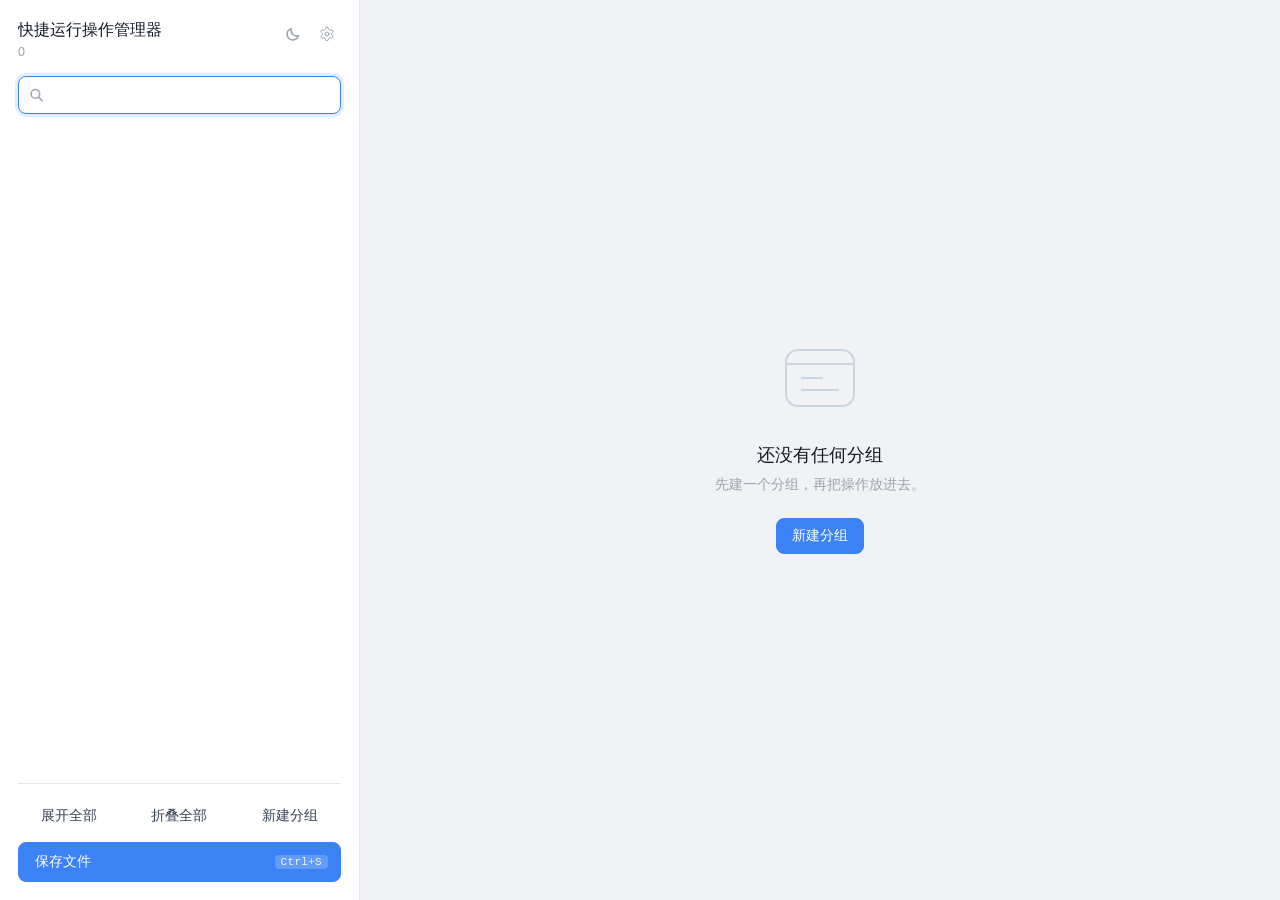
==== app/manager/web/index.html @ 32ee5b30 "启动延迟修了" ====
<!DOCTYPE html>
<html lang="zh-CN">
<head>
<meta charset="utf-8">
<meta name="viewport" content="width=device-width, initial-scale=1">
<title>快捷运行操作管理器</title>
<script>
  // 首帧之前先把外观定下来，避免深色模式闪一下白。
  // 优先用上次记住的值，其次跟随系统；随后 get_state 会再校正一次。
  (function () {
    var saved = null;
    try {
      saved = localStorage.getItem('quickrun.theme');
    } catch (error) {
      saved = null;
    }
    if (saved !== 'dark' && saved !== 'light') {
      saved = window.matchMedia('(prefers-color-scheme: dark)').matches ? 'dark' : 'light';
    }
    document.documentElement.dataset.theme = saved;
  })();
</script>
<link rel="stylesheet" href="styles.css">
</head>
<body>
<div class="app" id="app">
  <aside class="sidebar">
    <header class="sidebar-head">
      <div class="titles">
        <h1 data-i18n="manager.title">快捷运行操作管理器</h1>
        <p id="count-label">0</p>
      </div>
      <div class="head-actions">
        <span id="dirty-badge" class="dirty hidden" data-i18n="manager.unsaved_badge">未保存</span>
        <button type="button" id="btn-theme" class="icon-btn" data-i18n-title="manager.theme" data-i18n-aria="manager.theme">
          <svg class="icon-moon" viewBox="0 0 16 16" aria-hidden="true">
            <path d="M13.4 9.8A5.8 5.8 0 0 1 6.2 2.6a5.8 5.8 0 1 0 7.2 7.2z"></path>
          </svg>
          <svg class="icon-sun" viewBox="0 0 16 16" aria-hidden="true">
            <circle cx="8" cy="8" r="3.1"></circle>
            <path d="M8 1.4v1.5M8 13.1v1.5M1.4 8h1.5M13.1 8h1.5M3.3 3.3l1.1 1.1M11.6 11.6l1.1 1.1M12.7 3.3l-1.1 1.1M4.4 11.6l-1.1 1.1"></path>
          </svg>
        </button>
        <button type="button" id="btn-settings" class="icon-btn" data-i18n-title="manager.settings" data-i18n-aria="manager.settings">
          <svg viewBox="0 0 24 24" aria-hidden="true">
            <path d="M12.22 2h-.44a2 2 0 0 0-2 2v.18a2 2 0 0 1-1 1.73l-.43.25a2 2 0 0 1-2 0l-.15-.08a2 2 0 0 0-2.73.73l-.22.38a2 2 0 0 0 .73 2.73l.15.1a2 2 0 0 1 1 1.72v.51a2 2 0 0 1-1 1.74l-.15.09a2 2 0 0 0-.73 2.73l.22.38a2 2 0 0 0 2.73.73l.15-.08a2 2 0 0 1 2 0l.43.25a2 2 0 0 1 1 1.73V20a2 2 0 0 0 2 2h.44a2 2 0 0 0 2-2v-.18a2 2 0 0 1 1-1.73l.43-.25a2 2 0 0 1 2 0l.15.08a2 2 0 0 0 2.73-.73l.22-.39a2 2 0 0 0-.73-2.73l-.15-.08a2 2 0 0 1-1-1.74v-.5a2 2 0 0 1 1-1.74l.15-.09a2 2 0 0 0 .73-2.73l-.22-.38a2 2 0 0 0-2.73-.73l-.15.08a2 2 0 0 1-2 0l-.43-.25a2 2 0 0 1-1-1.73V4a2 2 0 0 0-2-2z"></path>
            <circle cx="12" cy="12" r="3"></circle>
          </svg>
        </button>
      </div>
    </header>

    <div class="search">
      <svg class="search-icon" viewBox="0 0 16 16" aria-hidden="true">
        <circle cx="6.8" cy="6.8" r="4.6"></circle>
        <path d="M10.4 10.4L14 14"></path>
      </svg>
      <input id="filter" type="text" data-i18n-placeholder="manager.search" data-i18n-aria="manager.search" autocomplete="off" spellcheck="false" autofocus>
      <button type="button" id="filter-clear" class="search-clear hidden" data-i18n-title="manager.search_clear" data-i18n-aria="manager.search_clear">×</button>
    </div>

    <div id="list" class="list" role="tree" aria-label="groups"></div>

    <footer class="sidebar-foot">
      <div class="foot-row">
        <button type="button" id="btn-expand-all" class="btn ghost" data-i18n="manager.expand_all">展开全部</button>
        <button type="button" id="btn-collapse-all" class="btn ghost" data-i18n="manager.collapse_all">折叠全部</button>
        <button type="button" id="btn-add-group" class="btn ghost" data-i18n="manager.new_group">新建分组</button>
      </div>
      <button type="button" id="btn-save" class="btn primary block">
        <span data-i18n="manager.save">保存文件</span><kbd>Ctrl+S</kbd>
      </button>
    </footer>
  </aside>

  <main class="detail">
    <div id="placeholder" class="placeholder">
      <svg class="placeholder-art" viewBox="0 0 96 96" aria-hidden="true">
        <rect x="14" y="20" width="68" height="56" rx="12"></rect>
        <path d="M14 34h68"></path>
        <path d="M30 48h20M30 60h36"></path>
      </svg>
      <h2 data-i18n="manager.empty_title">还没有任何分组</h2>
      <p data-i18n="manager.empty_text">先建一个分组，再把操作放进去。</p>
      <button type="button" class="btn primary" id="btn-add-empty" data-i18n="manager.new_group">新建分组</button>
    </div>

    <section id="group-editor" class="editor hidden">
      <header class="editor-head">
        <div class="editor-title">
          <h2 id="group-title">—</h2>
          <p id="group-sub" class="hint">0</p>
        </div>
        <div class="editor-tools">
          <button type="button" id="btn-group-up" class="btn" data-i18n="manager.move_up">上移</button>
          <button type="button" id="btn-group-down" class="btn" data-i18n="manager.move_down">下移</button>
        </div>
      </header>

      <div class="card">
        <div class="field">
          <label for="f-group-name" data-i18n="manager.group_name">分组名称</label>
          <input id="f-group-name" type="text" data-i18n-placeholder="manager.group_name_placeholder">
        </div>

        <label class="switch">
          <input id="f-group-enabled" type="checkbox">
          <span class="switch-track"></span>
          <span class="switch-label" data-i18n="manager.group_enabled">启用该分组</span>
        </label>
        <p class="hint" data-i18n="manager.group_enabled_hint"></p>
      </div>

      <div class="group-actions">
        <button type="button" id="btn-group-delete" class="btn danger-ghost" data-i18n="manager.delete_group">删除该分组</button>
        <button type="button" id="btn-group-add-op" class="btn soft" data-i18n="manager.add_op_in_group">在该组添加操作</button>
      </div>
    </section>

    <section id="editor" class="editor hidden">
      <header class="editor-head">
        <div class="editor-title">
          <h2 id="editor-name">—</h2>
          <div class="meta">
            <span id="editor-type" class="chip">—</span>
            <span id="editor-keywords" class="meta-text">—</span>
          </div>
        </div>
        <div class="editor-tools">
          <button type="button" id="btn-up" class="btn" data-i18n="manager.move_up">上移</button>
          <button type="button" id="btn-down" class="btn" data-i18n="manager.move_down">下移</button>
        </div>
      </header>

      <div class="card">
        <div class="grid">
          <div class="field span-2">
            <label for="f-display" data-i18n="manager.display">显示名称</label>
            <input id="f-display" type="text" data-i18n-placeholder="manager.display_placeholder" autocomplete="off">
          </div>

          <div class="field span-2">
            <label data-i18n="manager.type">运行方式</label>
            <div id="type-pills" class="pills"></div>
          </div>

          <div class="field span-2">
            <label for="f-keywords" data-i18n="manager.keywords">匹配字串</label>
            <input id="f-keywords" type="text" placeholder="powerpoint|ppt" autocomplete="off" spellcheck="false">
            <p class="hint" data-i18n="manager.keywords_hint"></p>
          </div>
        </div>

        <div class="divider"></div>

        <div class="arg-panel" data-type="file">
          <div class="field">
            <label for="f-path" data-i18n="manager.path">文件路径</label>
            <div class="inline">
              <input id="f-path" data-arg="path" type="text" placeholder="C:\Program Files\App\app.exe" spellcheck="false">
              <button type="button" class="btn" data-browse="file" data-i18n="manager.browse">浏览</button>
            </div>
          </div>
          <label class="switch">
            <input id="f-no-window" data-arg="no_window" type="checkbox">
            <span class="switch-track"></span>
            <span class="switch-label" data-i18n="manager.no_window">无窗口运行</span>
          </label>
          <p class="hint" data-i18n="manager.no_window_hint"></p>
        </div>

        <div class="arg-panel" data-type="dir">
          <div class="field">
            <label for="f-dir" data-i18n="manager.dir">文件夹路径</label>
            <div class="inline">
              <input id="f-dir" data-arg="dir" type="text" placeholder="E:\Play" spellcheck="false">
              <button type="button" class="btn" data-browse="dir" data-i18n="manager.browse">浏览</button>
            </div>
          </div>
          <label class="switch">
            <input id="f-allow-explore" data-arg="allow_explore" type="checkbox">
            <span class="switch-track"></span>
            <span class="switch-label" data-i18n="manager.allow_explore">允许浏览子文件夹</span>
          </label>
          <div class="field" id="row-depth">
            <label for="f-depth" data-i18n="manager.depth">探索深度</label>
            <input id="f-depth" data-arg="explore_depth" type="text" inputmode="numeric" placeholder="0">
            <p class="hint" id="depth-hint"></p>
          </div>
        </div>

        <div class="arg-panel" data-type="url">
          <div class="field">
            <label for="f-url" data-i18n="manager.url">网页地址</label>
            <input id="f-url" data-arg="url" type="text" placeholder="https://example.com" spellcheck="false">
          </div>
        </div>

        <div class="arg-panel" data-type="cmd">
          <div class="field">
            <label for="f-command" data-i18n="manager.command">执行命令</label>
            <input id="f-command" data-arg="command" type="text" placeholder="shutdown \a" spellcheck="false">
            <p class="hint" data-i18n="manager.command_hint"></p>
          </div>
        </div>

        <div class="arg-panel" data-type="debug">
          <div class="field">
            <label data-i18n="manager.debug_function">调试功能</label>
            <div id="f-function" class="select" data-value="restart" tabindex="0" role="combobox" aria-expanded="false" aria-haspopup="listbox">
              <span class="select-value">—</span>
              <svg class="select-arrow" viewBox="0 0 12 12" aria-hidden="true">
                <path d="M2.5 4.5L6 8l3.5-3.5"></path>
              </svg>
              <div class="select-menu" role="listbox"></div>
            </div>
          </div>
        </div>
      </div>

      <div class="group-actions">
        <button type="button" id="btn-delete-op" class="btn danger-ghost" data-i18n="manager.delete_op">删除该操作</button>
        <button type="button" id="btn-move-group" class="btn soft" data-i18n="manager.move_group">切换到组</button>
      </div>
    </section>
  </main>
</div>

<div id="modal-confirm" class="modal hidden" role="dialog" aria-modal="true" aria-labelledby="confirm-title">
  <div class="modal-card narrow" tabindex="-1">
    <header class="modal-head">
      <h2 id="confirm-title">—</h2>
    </header>
    <p id="confirm-text" class="modal-text"></p>
    <div class="modal-actions">
      <button type="button" class="btn ghost" id="btn-confirm-cancel" data-i18n="manager.cancel">取消</button>
      <button type="button" class="btn danger" id="btn-confirm-ok" data-i18n="manager.delete">删除</button>
    </div>
  </div>
</div>

<div id="modal-group" class="modal hidden" role="dialog" aria-modal="true" aria-labelledby="picker-title">
  <div class="modal-card narrow" tabindex="-1">
    <header class="modal-head">
      <h2 id="picker-title" data-i18n="manager.picker_title">切换到分组</h2>
      <button type="button" class="icon-btn" data-close="modal-group" data-i18n-title="manager.cancel">×</button>
    </header>
    <div id="group-picker" class="picker"></div>
  </div>
</div>

<div id="modal-unsaved" class="modal hidden" role="dialog" aria-modal="true" aria-labelledby="unsaved-title">
  <div class="modal-card narrow" tabindex="-1">
    <header class="modal-head">
      <h2 id="unsaved-title" data-i18n="manager.unsaved_title">有未保存的更改</h2>
      <button type="button" class="icon-btn" data-close="modal-unsaved" data-i18n-title="manager.cancel">×</button>
    </header>
    <p class="modal-text" data-i18n="manager.unsaved_text"></p>
    <div class="modal-actions">
      <button type="button" class="btn ghost" id="btn-unsaved-cancel" data-i18n="manager.cancel">取消</button>
      <button type="button" class="btn danger-ghost" id="btn-unsaved-discard" data-i18n="manager.discard">不保存</button>
      <button type="button" class="btn primary" id="btn-unsaved-save" data-i18n="manager.save_and_close">保存并关闭</button>
    </div>
  </div>
</div>

<div id="modal-settings" class="modal hidden" role="dialog" aria-modal="true" aria-labelledby="settings-title">
  <div class="modal-card narrow" tabindex="-1">
    <header class="modal-head">
      <h2 id="settings-title" data-i18n="settings.title">设置</h2>
      <button type="button" class="icon-btn" data-close="modal-settings" data-i18n-title="settings.done">×</button>
    </header>

    <div class="settings">
      <section class="settings-section">
        <h3 data-i18n="settings.language">语言</h3>
        <div id="set-language" class="seg"></div>
      </section>

      <section class="settings-section">
        <h3 data-i18n="settings.navigation">文件夹浏览</h3>
        <div class="field">
          <label for="set-depth" data-i18n="settings.max_depth">最大扫描深度</label>
          <input id="set-depth" type="text" inputmode="numeric">
          <p class="hint" id="depth-limit-hint"></p>
        </div>
        <div class="field">
          <label for="set-entries" data-i18n="settings.max_entries">单目录条目上限</label>
          <input id="set-entries" type="text" inputmode="numeric">
          <p class="hint" data-i18n="settings.max_entries_hint"></p>
        </div>
      </section>

      <section class="settings-section">
        <h3 data-i18n="settings.services">外部服务</h3>
        <div class="field">
          <label for="set-appid" data-i18n="settings.translate_appid">百度翻译 APP ID</label>
          <input id="set-appid" type="text" autocomplete="off" spellcheck="false">
        </div>
        <div class="field">
          <label for="set-secret" data-i18n="settings.translate_key">百度翻译密钥</label>
          <div class="secret" id="wrap-secret">
            <input id="set-secret" type="password" autocomplete="off" spellcheck="false">
            <button type="button" class="secret-toggle" data-target="set-secret" data-i18n-title="settings.show_secret" data-i18n-aria="settings.show_secret">
              <svg class="icon-eye" viewBox="0 0 16 16" aria-hidden="true">
                <path d="M1.5 8S3.9 3.8 8 3.8 14.5 8 14.5 8 12.1 12.2 8 12.2 1.5 8 1.5 8z"></path>
                <circle cx="8" cy="8" r="1.9"></circle>
              </svg>
              <svg class="icon-eye-off" viewBox="0 0 16 16" aria-hidden="true">
                <path d="M6.3 3.9A6.6 6.6 0 0 1 8 3.8c4.1 0 6.5 4.2 6.5 4.2a11 11 0 0 1-2.2 2.7"></path>
                <path d="M4.2 4.7A10.8 10.8 0 0 0 1.5 8S3.9 12.2 8 12.2c1 0 1.9-.2 2.7-.6"></path>
                <path d="M2.5 2.5l11 11"></path>
              </svg>
            </button>
          </div>
        </div>
        <div class="field">
          <label for="set-ai" data-i18n="settings.ai_key">AI 查词 API Key</label>
          <div class="secret" id="wrap-ai">
            <input id="set-ai" type="password" autocomplete="off" spellcheck="false">
            <button type="button" class="secret-toggle" data-target="set-ai" data-i18n-title="settings.show_secret" data-i18n-aria="settings.show_secret">
              <svg class="icon-eye" viewBox="0 0 16 16" aria-hidden="true">
                <path d="M1.5 8S3.9 3.8 8 3.8 14.5 8 14.5 8 12.1 12.2 8 12.2 1.5 8 1.5 8z"></path>
                <circle cx="8" cy="8" r="1.9"></circle>
              </svg>
              <svg class="icon-eye-off" viewBox="0 0 16 16" aria-hidden="true">
                <path d="M6.3 3.9A6.6 6.6 0 0 1 8 3.8c4.1 0 6.5 4.2 6.5 4.2a11 11 0 0 1-2.2 2.7"></path>
                <path d="M4.2 4.7A10.8 10.8 0 0 0 1.5 8S3.9 12.2 8 12.2c1 0 1.9-.2 2.7-.6"></path>
                <path d="M2.5 2.5l11 11"></path>
              </svg>
            </button>
          </div>
        </div>
        <p class="hint" data-i18n="settings.services_hint"></p>
      </section>
    </div>

    <div class="modal-actions">
      <button type="button" class="btn primary" id="btn-settings-done" data-i18n="settings.done">完成</button>
    </div>
  </div>
</div>

<div id="toast" class="toast hidden"></div>

<script src="app.js"></script>
</body>
</html>
---- app/manager/web/styles.css ----
:root {
  color-scheme: light;

  --bg: #f0f2f5;
  --panel: #ffffff;
  --border: #e5e7eb;
  --border-strong: #d1d5db;
  --border-soft: #edf1f6;

  --text: #374151;
  --text-strong: #111827;
  --text-soft: #6b7280;
  --muted: #9ca3af;
  --placeholder: #c3c9d4;

  --surface-sunken: #f9fafb;
  --surface-hover: #f8fafc;
  --surface-active: #f1f5f9;
  --surface-muted: #f3f4f6;

  --blue: #3b82f6;
  --blue-dark: #2563eb;
  --blue-text: #2563eb;
  --blue-soft: #eff6ff;
  --blue-border: #bfdbfe;

  --red: #ef4444;
  --red-dark: #dc2626;
  --danger-text: #dc2626;
  --danger-soft: #fef2f2;
  --red-soft: #fee2e2;
  --red-text: #991b1b;

  --amber: #f59e0b;
  --amber-soft: #fef3c7;
  --amber-text: #92400e;

  --green: #10b981;
  --green-soft: #d1fae5;
  --green-text: #065f46;

  --violet: #8b5cf6;
  --violet-soft: #ede9fe;
  --violet-text: #5b21b6;

  --knob: #ffffff;
  --switch-track: #d1d5db;
  --flash: #dbeafe;
  --drop-bg: #f5f9ff;

  --shadow: rgba(15, 23, 42, 0.12);
  --shadow-strong: rgba(15, 23, 42, 0.18);
  --backdrop: rgba(15, 23, 42, 0.32);
  --focus-ring: rgba(59, 130, 246, 0.14);
  --focus-ring-strong: rgba(59, 130, 246, 0.2);
  --invalid-ring: rgba(239, 68, 68, 0.14);

  --toast-bg: #111827;
  --toast-error: #b91c1c;
  --scrollbar: #d3d8e0;
  --scrollbar-hover: #b8bfca;
  --art-stroke: #cbd5e1;

  --radius: 8px;
  --radius-lg: 12px;
  --ease: cubic-bezier(0.2, 0.7, 0.3, 1);
}

[data-theme="dark"] {
  color-scheme: dark;

  --bg: #14161a;
  --panel: #1c1f24;
  --border: #2a2e35;
  --border-strong: #3a3f47;
  --border-soft: #24282e;

  --text: #d7dbe2;
  --text-strong: #f0f2f5;
  --text-soft: #9aa1ac;
  --muted: #6f7681;
  --placeholder: #5b626d;

  --surface-sunken: #191c21;
  --surface-hover: #24282f;
  --surface-active: #2b3038;
  --surface-muted: #21252b;

  --blue: #4c8df6;
  --blue-dark: #6aa2f9;
  --blue-text: #8ab4f8;
  --blue-soft: #1b2a44;
  --blue-border: #2f4a74;

  --red: #e5484d;
  --red-dark: #f2555a;
  --danger-text: #fca5a5;
  --danger-soft: #3a1d1f;
  --red-soft: #3a1d1f;
  --red-text: #fca5a5;

  --amber: #f5a524;
  --amber-soft: #3a2e12;
  --amber-text: #fcd34d;

  --green: #2fbf8f;
  --green-soft: #12352b;
  --green-text: #6ee7b7;

  --violet: #a78bfa;
  --violet-soft: #2a2140;
  --violet-text: #c4b5fd;

  --knob: #e9edf3;
  --switch-track: #3a3f47;
  --flash: #1e3557;
  --drop-bg: #1a2434;

  --shadow: rgba(0, 0, 0, 0.45);
  --shadow-strong: rgba(0, 0, 0, 0.6);
  --backdrop: rgba(0, 0, 0, 0.55);
  --focus-ring: rgba(76, 141, 246, 0.25);
  --focus-ring-strong: rgba(76, 141, 246, 0.35);
  --invalid-ring: rgba(229, 72, 77, 0.28);

  --toast-bg: #33383f;
  --toast-error: #b91c1c;
  --scrollbar: #3a4048;
  --scrollbar-hover: #4b525c;
  --art-stroke: #3a4048;
}

* {
  box-sizing: border-box;
}

html,
body {
  height: 100%;
  margin: 0;
}

body {
  background: var(--bg);
  color: var(--text);
  font-family: "Microsoft YaHei", "Segoe UI", "Helvetica Neue", sans-serif;
  font-size: 15px;
  line-height: 1.55;
  overflow: hidden;
  -webkit-font-smoothing: antialiased;
}

.hidden {
  display: none !important;
}

.app {
  display: grid;
  grid-template-columns: 360px minmax(0, 1fr);
  height: 100vh;
}

/* ---------- 侧栏 ---------- */
.sidebar {
  display: grid;
  grid-template-rows: auto auto minmax(0, 1fr) auto;
  gap: 14px;
  min-height: 0;
  padding: 20px 18px 18px;
  background: var(--panel);
  border-right: 1px solid var(--border);
}

.sidebar-head {
  display: flex;
  align-items: flex-start;
  justify-content: space-between;
  gap: 10px;
}

.titles {
  min-width: 0;
}

.titles h1 {
  margin: 0;
  font-size: 15.5px;
  font-weight: 500;
  color: var(--text-strong);
  line-height: 1.35;
  white-space: nowrap;
  overflow: hidden;
  text-overflow: ellipsis;
}

.titles p {
  margin: 2px 0 0;
  font-size: 12.5px;
  color: var(--muted);
}

.dirty {
  flex: none;
  margin-top: 3px;
  padding: 2px 9px;
  border-radius: 999px;
  background: var(--amber-soft);
  color: var(--amber-text);
  font-size: 11.5px;
  line-height: 1.7;
  animation: pop-in 0.18s var(--ease);
}

@keyframes pop-in {
  from {
    opacity: 0;
    transform: scale(0.9);
  }
  to {
    opacity: 1;
    transform: none;
  }
}

/* 主题切换 */
.head-actions {
  display: flex;
  align-items: center;
  gap: 6px;
  flex: none;
}

#btn-theme svg,
#btn-settings svg {
  display: block;
  width: 16px;
  height: 16px;
  fill: none;
  stroke: currentColor;
  stroke-width: 1.5;
  stroke-linecap: round;
  stroke-linejoin: round;
}

#btn-theme .icon-sun {
  display: none;
}

[data-theme="dark"] #btn-theme .icon-sun {
  display: block;
}

[data-theme="dark"] #btn-theme .icon-moon {
  display: none;
}

/* 搜索 */
.search {
  position: relative;
  display: flex;
  align-items: center;
}

.search-icon {
  position: absolute;
  left: 11px;
  top: 50%;
  transform: translateY(-50%);
  width: 15px;
  height: 15px;
  fill: none;
  stroke: var(--muted);
  stroke-width: 1.6;
  stroke-linecap: round;
  pointer-events: none;
}

/* 搜索框的内边距要给图标留位置，所以只限定在 .search 里；
   密码框有自己的一套样式，不能继承这里的 34px 左内边距。 */
.search input[type="text"],
.search input[type="password"] {
  width: 100%;
  height: 38px;
  padding: 0 32px 0 34px;
  border: 1px solid var(--border);
  border-radius: var(--radius);
  background: var(--surface-sunken);
  color: var(--text);
  font-family: inherit;
  font-size: 13.5px;
}

.search input::placeholder {
  color: var(--muted);
}

.search input:focus {
  outline: none;
  background: var(--panel);
  border-color: var(--blue);
  box-shadow: 0 0 0 3px var(--focus-ring);
}

.search-clear {
  position: absolute;
  right: 7px;
  width: 22px;
  height: 22px;
  padding: 0;
  border: none;
  border-radius: 50%;
  background: transparent;
  color: var(--muted);
  font-size: 16px;
  line-height: 1;
  cursor: pointer;
  transition: background 0.14s ease, color 0.14s ease;
}

.search-clear:hover {
  background: var(--surface-active);
  color: var(--text);
}

/* 分组列表 */
.list {
  min-height: 0;
  padding: 0 2px 0 0;
  overflow-y: auto;
}

.group + .group {
  margin-top: 4px;
}

.group-head {
  display: flex;
  align-items: center;
  gap: 8px;
  padding: 7px 8px;
  border-radius: var(--radius);
  color: var(--text-soft);
  font-size: 13px;
  font-weight: 500;
  cursor: pointer;
  user-select: none;
  transition: background 0.14s ease, color 0.14s ease, box-shadow 0.14s ease;
}

.group-head:hover {
  background: var(--surface-hover);
}

.group-head.active {
  background: var(--blue-soft);
  color: var(--blue-text);
}

.group.drop-group {
  background: var(--drop-bg);
  border-radius: 10px;
  box-shadow: inset 0 0 0 1px var(--blue-border);
}

.group-head.drop-before {
  box-shadow: inset 0 2px 0 var(--blue);
}

.group-head.drop-after {
  box-shadow: inset 0 -2px 0 var(--blue);
}

.group.dragging .group-head {
  opacity: 0.45;
}

.group.disabled .group-name {
  opacity: 0.45;
}

.chevron-btn {
  display: inline-flex;
  align-items: center;
  justify-content: center;
  width: 18px;
  height: 18px;
  padding: 0;
  margin-left: -2px;
  border: none;
  border-radius: 4px;
  background: transparent;
  color: inherit;
  cursor: pointer;
  flex: none;
  transition: background 0.14s ease;
}

.chevron-btn:hover {
  background: var(--surface-active);
}

.chevron {
  flex: none;
  width: 14px;
  height: 14px;
  fill: none;
  stroke: currentColor;
  stroke-width: 1.8;
  stroke-linecap: round;
  stroke-linejoin: round;
  transition: transform 0.16s var(--ease);
}

.group.collapsed .chevron {
  transform: rotate(-90deg);
}

.group.collapsed .group-ops {
  display: none;
}

.group-name {
  overflow: hidden;
  white-space: nowrap;
  text-overflow: ellipsis;
}

.group-count {
  margin-left: auto;
  color: var(--muted);
  font-size: 11.5px;
  font-weight: 400;
}

.group-add {
  display: inline-flex;
  align-items: center;
  justify-content: center;
  width: 20px;
  height: 20px;
  padding: 0;
  border: none;
  border-radius: 5px;
  background: transparent;
  color: var(--muted);
  cursor: pointer;
  flex: none;
  opacity: 0.5;
  transition: opacity 0.14s ease, background 0.14s ease, color 0.14s ease;
}

.group-add svg {
  display: block;
  width: 12px;
  height: 12px;
  fill: none;
  stroke: currentColor;
  stroke-width: 1.8;
  stroke-linecap: round;
}

.group-head:hover .group-add,
.group-head.active .group-add,
.group-add:focus-visible {
  opacity: 1;
}

.group-add:hover {
  background: var(--blue-soft);
  color: var(--blue-text);
}

.group-head:focus-visible,
.item:focus-visible {
  outline: 2px solid var(--blue);
  outline-offset: -2px;
}

.group-add:focus-visible {
  outline: 2px solid var(--blue);
  outline-offset: 1px;
}

.group-ops {
  display: flex;
  flex-direction: column;
  gap: 2px;
  margin: 2px 0 4px 12px;
  padding: 2px 0 2px 10px;
  list-style: none;
  border-left: 1px solid var(--border-soft);
}

.item {
  display: flex;
  align-items: center;
  gap: 10px;
  padding: 8px 10px;
  border: 1px solid transparent;
  border-radius: var(--radius);
  cursor: pointer;
  user-select: none;
  transition: background 0.14s ease, border-color 0.14s ease, box-shadow 0.14s ease;
}

.item:hover {
  background: var(--surface-hover);
}

.item.selected {
  background: var(--blue-soft);
  border-color: var(--blue-border);
}

.item.dragging {
  opacity: 0.45;
}

.item.drop-before {
  box-shadow: inset 0 2px 0 var(--blue);
}

.item.drop-after {
  box-shadow: inset 0 -2px 0 var(--blue);
}

.item.flash {
  animation: flash-in 1.1s ease;
}

@keyframes flash-in {
  0% {
    background: var(--flash);
  }
  100% {
    background: transparent;
  }
}

.dot {
  width: 7px;
  height: 7px;
  border-radius: 50%;
  flex: none;
  background: var(--muted);
}

.dot[data-type="file"] { background: var(--blue); }
.dot[data-type="dir"] { background: var(--amber); }
.dot[data-type="url"] { background: var(--green); }
.dot[data-type="cmd"] { background: var(--violet); }
.dot[data-type="debug"] { background: var(--red); }

.item-body {
  min-width: 0;
  flex: 1;
}

.item-title {
  display: block;
  overflow: hidden;
  white-space: nowrap;
  text-overflow: ellipsis;
  color: var(--text);
  font-size: 14px;
}

.item.selected .item-title {
  color: var(--blue-text);
  font-weight: 500;
}

.item-sub {
  display: block;
  overflow: hidden;
  white-space: nowrap;
  text-overflow: ellipsis;
  color: var(--muted);
  font-size: 12px;
}

.list-empty {
  padding: 28px 8px;
  text-align: center;
  color: var(--muted);
  font-size: 13px;
  line-height: 1.9;
}

/* 底部按钮 */
.sidebar-foot {
  display: flex;
  flex-direction: column;
  gap: 8px;
  padding-top: 14px;
  border-top: 1px solid var(--border);
}

.foot-row {
  display: grid;
  grid-template-columns: repeat(3, minmax(0, 1fr));
  gap: 8px;
}

/* ---------- 按钮 ---------- */
.btn {
  display: inline-flex;
  align-items: center;
  justify-content: center;
  gap: 8px;
  height: 36px;
  padding: 0 15px;
  border: 1px solid var(--border-strong);
  border-radius: var(--radius);
  background: var(--panel);
  color: var(--text);
  font-family: inherit;
  font-size: 14px;
  cursor: pointer;
  transition: background 0.14s ease, border-color 0.14s ease, color 0.14s ease,
    transform 0.08s ease;
}

.btn:hover {
  background: var(--surface-sunken);
  border-color: var(--muted);
}

.btn:active {
  background: var(--surface-muted);
  transform: translateY(1px);
}

.btn.primary {
  background: var(--blue);
  border-color: var(--blue);
  color: #fff;
}

.btn.primary:hover {
  background: var(--blue-dark);
  border-color: var(--blue-text);
}

.btn.ghost {
  border-color: transparent;
  background: transparent;
  color: var(--text);
  font-size: 13.5px;
}

.btn.ghost:hover {
  background: var(--surface-active);
  border-color: transparent;
}

.btn.danger {
  background: var(--red);
  border-color: var(--red);
  color: #fff;
}

.btn.danger:hover {
  background: var(--red-dark);
  border-color: var(--danger-text);
}

.btn.soft {
  border-color: transparent;
  background: transparent;
  color: var(--text);
}

.btn.soft:hover {
  background: var(--blue-soft);
  border-color: transparent;
  color: var(--blue-text);
}

.btn.danger-ghost {
  border-color: transparent;
  background: transparent;
  color: var(--danger-text);
}

.btn.danger-ghost:hover {
  background: var(--danger-soft);
  border-color: transparent;
}

.btn.block {
  width: 100%;
  height: 40px;
  justify-content: space-between;
  padding: 0 12px 0 16px;
}

.btn:disabled {
  background: var(--surface-muted);
  border-color: var(--border);
  color: var(--muted);
  cursor: default;
  transform: none;
}

kbd {
  padding: 1px 6px;
  border-radius: 4px;
  background: rgba(255, 255, 255, 0.2);
  color: rgba(255, 255, 255, 0.92);
  font-family: Consolas, "Courier New", monospace;
  font-size: 11px;
  letter-spacing: 0.3px;
}

.icon-btn {
  display: inline-flex;
  align-items: center;
  justify-content: center;
  width: 28px;
  height: 28px;
  padding: 0;
  border: none;
  border-radius: 6px;
  background: transparent;
  color: var(--muted);
  font-size: 18px;
  line-height: 1;
  cursor: pointer;
  transition: background 0.14s ease, color 0.14s ease;
}

.icon-btn:hover {
  background: var(--surface-active);
  color: var(--text);
}

/* 键盘聚焦时的焦点环。用 :focus-visible 而不是 :focus，
   这样鼠标点击和程序设置的焦点都不会留下边框。 */
.btn:focus-visible,
.icon-btn:focus-visible,
.pill:focus-visible,
.search-clear:focus-visible,
.chevron-btn:focus-visible,
.picker-item:focus-visible,
.seg-item:focus-visible,
.secret-toggle:focus-visible,
.select-option:focus-visible {
  outline: 2px solid var(--blue);
  outline-offset: 2px;
}

.modal-card:focus {
  outline: none;
}

/* ---------- 详情区 ---------- */
.detail {
  min-width: 0;
  padding: 28px 32px 44px;
  overflow-y: auto;
}

.placeholder {
  height: 100%;
  display: flex;
  flex-direction: column;
  align-items: center;
  justify-content: center;
  gap: 6px;
  text-align: center;
  animation: panel-in 0.24s var(--ease);
}

.placeholder-art {
  width: 96px;
  height: 96px;
  margin-bottom: 10px;
  fill: none;
  stroke: var(--art-stroke);
  stroke-width: 2;
  stroke-linecap: round;
  stroke-linejoin: round;
}

.placeholder h2 {
  margin: 0;
  font-size: 18px;
  font-weight: 500;
  color: var(--text-strong);
}

.placeholder p {
  margin: 0 0 16px;
  color: var(--muted);
  font-size: 13.5px;
}

.editor {
  max-width: 860px;
  margin: 0 auto;
  animation: panel-in 0.22s var(--ease);
}

@keyframes panel-in {
  from {
    opacity: 0;
    transform: translateY(8px);
  }
  to {
    opacity: 1;
    transform: none;
  }
}

.editor-head {
  display: flex;
  align-items: flex-start;
  justify-content: space-between;
  gap: 16px;
  margin-bottom: 18px;
}

.editor-title {
  min-width: 0;
}

.editor-title h2 {
  margin: 0;
  font-size: 21px;
  font-weight: 500;
  color: var(--text-strong);
  line-height: 1.35;
  overflow: hidden;
  white-space: nowrap;
  text-overflow: ellipsis;
}

.meta {
  display: flex;
  align-items: center;
  gap: 8px;
  margin-top: 6px;
  min-width: 0;
}

.chip {
  flex: none;
  padding: 2px 10px;
  border-radius: 999px;
  background: var(--blue-soft);
  color: var(--blue-text);
  font-size: 12px;
  line-height: 1.7;
}

.chip[data-type="dir"] { background: var(--amber-soft); color: var(--amber-text); }
.chip[data-type="url"] { background: var(--green-soft); color: var(--green-text); }
.chip[data-type="cmd"] { background: var(--violet-soft); color: var(--violet-text); }
.chip[data-type="debug"] { background: var(--red-soft); color: var(--red-text); }

.meta-text {
  overflow: hidden;
  white-space: nowrap;
  text-overflow: ellipsis;
  color: var(--muted);
  font-size: 12.5px;
  font-family: Consolas, "Courier New", monospace;
}

.editor-tools {
  display: flex;
  gap: 6px;
  flex: none;
}

.editor-tools .btn {
  height: 32px;
  padding: 0 13px;
  border-color: var(--border);
  color: var(--text-soft);
  font-size: 13px;
}

.editor-tools .btn:hover {
  border-color: var(--border-strong);
  color: var(--text);
}

/* 卡片 */
.card {
  margin-bottom: 16px;
  padding: 20px 22px 22px;
  background: var(--panel);
  border: 1px solid var(--border);
  border-radius: var(--radius-lg);
}

.grid {
  display: grid;
  grid-template-columns: repeat(2, minmax(0, 1fr));
  gap: 16px 18px;
}

.span-2 {
  grid-column: span 2;
}

.field {
  display: flex;
  flex-direction: column;
  gap: 7px;
  min-width: 0;
}

.field > label {
  color: var(--text-soft);
  font-size: 13px;
}

input[type="text"],
input[type="password"] {
  width: 100%;
  height: 38px;
  padding: 0 11px;
  border: 1px solid var(--border-strong);
  border-radius: var(--radius);
  background: var(--panel);
  color: var(--text);
  font-family: inherit;
  font-size: 14px;
  transition: border-color 0.14s ease, box-shadow 0.14s ease;
}

input[type="text"]::placeholder,
input[type="password"]::placeholder {
  color: var(--placeholder);
}

input[type="text"]:focus,
input[type="password"]:focus {
  outline: none;
  border-color: var(--blue);
  box-shadow: 0 0 0 3px var(--focus-ring);
}

input.invalid {
  border-color: var(--red);
  box-shadow: 0 0 0 3px var(--invalid-ring);
}

.hint {
  margin: 0;
  color: var(--muted);
  font-size: 12.5px;
  line-height: 1.65;
}

.hint code {
  padding: 1px 5px;
  border-radius: 4px;
  background: var(--surface-active);
  font-family: Consolas, "Courier New", monospace;
  font-size: 11.5px;
}

.inline {
  display: flex;
  gap: 8px;
}

.inline input {
  flex: 1;
}

.divider {
  height: 1px;
  margin: 18px 0;
  background: var(--border);
}

/* 运行方式胶囊 */
.pills {
  display: flex;
  flex-wrap: wrap;
  gap: 7px;
}

.pill {
  height: 34px;
  padding: 0 15px;
  border: 1px solid var(--border-strong);
  border-radius: 999px;
  background: var(--panel);
  color: var(--text);
  font-family: inherit;
  font-size: 13px;
  cursor: pointer;
  transition: background 0.14s ease, border-color 0.14s ease, color 0.14s ease,
    transform 0.08s ease;
}

.pill:hover {
  border-color: var(--muted);
  background: var(--surface-sunken);
}

.pill:active {
  transform: scale(0.97);
}

.pill.active {
  background: var(--blue);
  border-color: var(--blue);
  color: #fff;
}

/* 开关 */
.switch {
  display: inline-flex;
  align-items: center;
  gap: 10px;
  margin: 6px 0 10px;
  cursor: pointer;
  user-select: none;
}

.switch input {
  position: absolute;
  opacity: 0;
  pointer-events: none;
}

.switch-track {
  position: relative;
  width: 36px;
  height: 21px;
  border-radius: 999px;
  background: var(--switch-track);
  transition: background 0.18s ease;
  flex: none;
}

.switch-track::after {
  content: "";
  position: absolute;
  top: 2px;
  left: 2px;
  width: 17px;
  height: 17px;
  border-radius: 50%;
  background: var(--knob);
  transition: transform 0.18s var(--ease);
}

.switch input:checked + .switch-track {
  background: var(--blue);
}

.switch input:checked + .switch-track::after {
  transform: translateX(15px);
}

.switch input:focus-visible + .switch-track {
  box-shadow: 0 0 0 3px var(--focus-ring-strong);
}

.switch-label {
  color: var(--text);
  font-size: 13.5px;
}

.switch.mini {
  margin: 0;
  gap: 0;
}

.switch.mini .switch-track {
  width: 28px;
  height: 16px;
}

.switch.mini .switch-track::after {
  width: 12px;
  height: 12px;
}

.switch.mini input:checked + .switch-track::after {
  transform: translateX(12px);
}

.group-actions {
  display: flex;
  gap: 8px;
  margin-top: 18px;
}

/* ---------- 弹窗 ---------- */
.modal {
  position: fixed;
  inset: 0;
  z-index: 50;
  display: flex;
  align-items: center;
  justify-content: center;
  padding: 24px;
  background: var(--backdrop);
  animation: fade-in 0.16s ease;
}

@keyframes fade-in {
  from {
    opacity: 0;
  }
  to {
    opacity: 1;
  }
}

.modal.leaving {
  animation: fade-out 0.16s ease forwards;
}

.modal.leaving .modal-card {
  animation: card-out 0.16s var(--ease) forwards;
}

@keyframes fade-out {
  to {
    opacity: 0;
  }
}

@keyframes card-out {
  to {
    opacity: 0;
    transform: scale(0.98) translateY(5px);
  }
}

.modal-card {
  display: flex;
  flex-direction: column;
  width: min(720px, 100%);
  max-height: 82vh;
  background: var(--panel);
  border-radius: var(--radius-lg);
  box-shadow: 0 18px 48px var(--shadow-strong);
  overflow: hidden;
  animation: card-in 0.2s var(--ease);
}

@keyframes card-in {
  from {
    opacity: 0;
    transform: scale(0.97) translateY(6px);
  }
  to {
    opacity: 1;
    transform: none;
  }
}

.modal-card.narrow {
  width: min(440px, 100%);
  padding-bottom: 18px;
}

.modal-head {
  display: flex;
  align-items: center;
  justify-content: space-between;
  gap: 12px;
  padding: 18px 22px 12px;
}

.modal-head h2 {
  margin: 0;
  font-size: 16px;
  font-weight: 500;
  color: var(--text-strong);
}

.modal-text {
  margin: 0;
  padding: 0 22px 18px;
  color: var(--text);
  font-size: 13.5px;
}

.modal-text code {
  padding: 1px 5px;
  border-radius: 4px;
  background: var(--surface-active);
  font-family: Consolas, "Courier New", monospace;
  font-size: 12.5px;
}

.modal-actions {
  display: flex;
  justify-content: flex-end;
  gap: 8px;
  padding: 0 22px;
}

/* 设置面板：表单可滚动，底部按钮上方需要一段固定的呼吸空间 */
#modal-settings .modal-actions {
  padding: 14px 22px 0;
}

/* ---------- 轻提示 ---------- */
.toast {
  position: fixed;
  left: 50%;
  bottom: 28px;
  z-index: 60;
  max-width: 70vw;
  padding: 10px 18px;
  border-radius: 999px;
  background: var(--toast-bg);
  color: #fff;
  font-size: 13px;
  box-shadow: 0 10px 30px var(--shadow-strong);
  transform: translateX(-50%);
  animation: toast-in 0.2s var(--ease);
}

.toast.error {
  background: var(--toast-error);
}

.toast.leaving {
  animation: toast-out 0.2s ease forwards;
}

@keyframes toast-in {
  from {
    opacity: 0;
    transform: translate(-50%, 10px) scale(0.96);
  }
  to {
    opacity: 1;
    transform: translate(-50%, 0) scale(1);
  }
}

@keyframes toast-out {
  to {
    opacity: 0;
    transform: translate(-50%, 8px) scale(0.97);
  }
}

/* ---------- 自绘下拉框 ---------- */
.select {
  position: relative;
  display: flex;
  align-items: center;
  height: 38px;
  padding: 0 34px 0 11px;
  border: 1px solid var(--border-strong);
  border-radius: var(--radius);
  background: var(--panel);
  color: var(--text);
  font-size: 14px;
  cursor: pointer;
  user-select: none;
  transition: border-color 0.14s ease, box-shadow 0.14s ease;
}

.select:hover {
  border-color: var(--muted);
}

.select:focus-visible,
.select.open {
  outline: none;
  border-color: var(--blue);
  box-shadow: 0 0 0 3px var(--focus-ring);
}

.select-value {
  flex: 1;
  overflow: hidden;
  white-space: nowrap;
  text-overflow: ellipsis;
}

.select-arrow {
  position: absolute;
  right: 11px;
  width: 12px;
  height: 12px;
  fill: none;
  stroke: var(--muted);
  stroke-width: 1.6;
  stroke-linecap: round;
  stroke-linejoin: round;
  transition: transform 0.16s var(--ease);
}

.select.open .select-arrow {
  transform: rotate(180deg);
}

.select-menu {
  position: absolute;
  z-index: 20;
  top: calc(100% + 6px);
  left: 0;
  right: 0;
  display: none;
  max-height: 240px;
  padding: 6px;
  overflow-y: auto;
  border: 1px solid var(--border);
  border-radius: 10px;
  background: var(--panel);
  box-shadow: 0 12px 28px var(--shadow);
}

.select.open .select-menu {
  display: block;
  animation: menu-in 0.14s var(--ease);
}

@keyframes menu-in {
  from {
    opacity: 0;
    transform: translateY(-4px);
  }
  to {
    opacity: 1;
    transform: none;
  }
}

.select-option {
  display: block;
  width: 100%;
  padding: 8px 10px;
  border: none;
  border-radius: 6px;
  background: transparent;
  color: var(--text);
  font-family: inherit;
  font-size: 13.5px;
  text-align: left;
  cursor: pointer;
}

.select-option:hover {
  background: var(--surface-active);
}

.select-option.active {
  background: var(--blue-soft);
  color: var(--blue-text);
  font-weight: 500;
}

/* ---------- 分组选择 ---------- */
.picker {
  display: flex;
  flex-direction: column;
  gap: 6px;
  max-height: 50vh;
  padding: 0 22px 8px;
  overflow-y: auto;
}

.picker-item {
  display: flex;
  align-items: center;
  justify-content: space-between;
  gap: 10px;
  padding: 10px 12px;
  border: 1px solid var(--border);
  border-radius: var(--radius);
  background: var(--panel);
  color: var(--text);
  font-family: inherit;
  font-size: 14px;
  text-align: left;
  cursor: pointer;
  transition: background 0.14s ease, border-color 0.14s ease;
}

.picker-item:hover {
  background: var(--surface-hover);
  border-color: var(--border-strong);
}

.picker-item.current {
  border-color: var(--blue-border);
  background: var(--blue-soft);
  color: var(--blue-text);
}

.picker-count {
  color: var(--muted);
  font-size: 12px;
}

.picker-item.current .picker-count {
  color: var(--blue-text);
  opacity: 0.7;
}

/* ---------- 设置 ---------- */
.settings {
  display: flex;
  flex: 1;
  flex-direction: column;
  gap: 20px;
  min-height: 0;
  padding: 0 22px 10px;
  overflow-y: auto;
}

.settings-section {
  display: flex;
  flex-direction: column;
  gap: 10px;
}

.settings-section h3 {
  margin: 0;
  color: var(--text-soft);
  font-size: 12.5px;
  font-weight: 500;
  letter-spacing: 0.2px;
}

.settings-section .field {
  gap: 6px;
}

.seg {
  display: inline-flex;
  align-self: flex-start;
  gap: 4px;
  padding: 3px;
  border-radius: 9px;
  background: var(--surface-muted);
}

.seg-item {
  padding: 6px 16px;
  border: none;
  border-radius: 7px;
  background: transparent;
  color: var(--text-soft);
  font-family: inherit;
  font-size: 13.5px;
  cursor: pointer;
  transition: background 0.14s ease, color 0.14s ease, box-shadow 0.14s ease;
}

.seg-item:hover {
  color: var(--text);
}

.seg-item.active {
  background: var(--panel);
  color: var(--text-strong);
  box-shadow: 0 1px 3px var(--shadow);
}

/* 密钥输入框：默认隐藏内容，右侧提供显示 / 隐藏切换。 */
.secret {
  position: relative;
  display: flex;
  align-items: center;
}

.secret input[type="text"],
.secret input[type="password"] {
  padding-right: 38px;
}

.secret-toggle {
  position: absolute;
  right: 5px;
  display: inline-flex;
  align-items: center;
  justify-content: center;
  width: 26px;
  height: 26px;
  padding: 0;
  border: none;
  border-radius: 6px;
  background: transparent;
  color: var(--muted);
  cursor: pointer;
  transition: background 0.14s ease, color 0.14s ease;
}

.secret-toggle:hover {
  background: var(--surface-active);
  color: var(--text);
}

.secret-toggle svg {
  display: block;
  width: 15px;
  height: 15px;
  fill: none;
  stroke: currentColor;
  stroke-width: 1.5;
  stroke-linecap: round;
  stroke-linejoin: round;
}

.secret-toggle .icon-eye-off {
  display: none;
}

.secret.revealed .icon-eye {
  display: none;
}

.secret.revealed .icon-eye-off {
  display: block;
}

/* ---------- 滚动条 ---------- */
::-webkit-scrollbar {
  width: 10px;
  height: 10px;
}

::-webkit-scrollbar-thumb {
  background: var(--scrollbar);
  border: 3px solid transparent;
  background-clip: content-box;
  border-radius: 999px;
}

::-webkit-scrollbar-thumb:hover {
  background: var(--scrollbar-hover);
  background-clip: content-box;
}

::-webkit-scrollbar-track {
  background: transparent;
}

@media (prefers-reduced-motion: reduce) {
  * {
    animation-duration: 0.01ms !important;
    transition-duration: 0.01ms !important;
  }
}
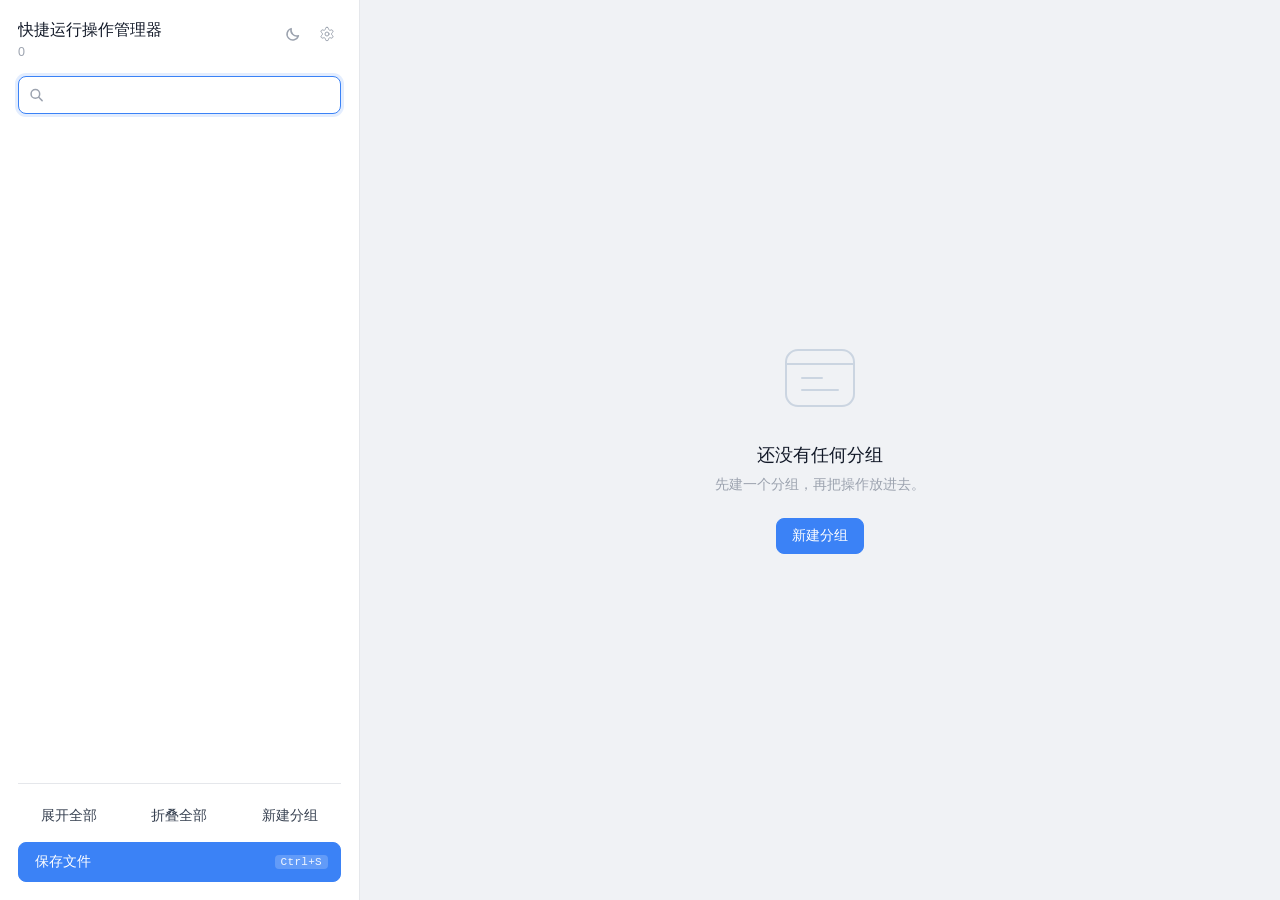
==== commit e9f8c95b: "重构（项目大一统）" ====
--- a/app/manager/web/index.html
+++ b/app/manager/web/index.html
@@ -278,6 +278,19 @@
       </section>
 
       <section class="settings-section">
+        <h3 data-i18n="settings.animation_section">动画</h3>
+        <div class="field">
+          <label for="set-animation-in" data-i18n="settings.animation_in">淡入时长（毫秒）</label>
+          <input id="set-animation-in" type="text" inputmode="numeric">
+        </div>
+        <div class="field">
+          <label for="set-animation-out" data-i18n="settings.animation_out">淡出时长（毫秒）</label>
+          <input id="set-animation-out" type="text" inputmode="numeric">
+        </div>
+        <p class="hint" id="animation-hint"></p>
+      </section>
+
+      <section class="settings-section">
         <h3 data-i18n="settings.navigation">文件夹浏览</h3>
         <div class="field">
           <label for="set-depth" data-i18n="settings.max_depth">最大扫描深度</label>
@@ -333,11 +346,49 @@
         </div>
         <p class="hint" data-i18n="settings.services_hint"></p>
       </section>
+
+      <section class="settings-section">
+        <h3 data-i18n="about.title">关于</h3>
+        <div class="field">
+          <label data-i18n="about.version">版本</label>
+          <div class="about-value" id="about-version"></div>
+        </div>
+        <div class="field">
+          <label data-i18n="about.data_dir">数据目录</label>
+          <div class="about-path" id="about-data-dir"></div>
+          <div class="about-actions">
+            <button type="button" class="btn ghost" id="btn-about-data-dir" data-i18n="about.data_dir_change">更改</button>
+            <button type="button" class="btn primary hidden" id="btn-about-restart" data-i18n="about.restart">立即重启</button>
+          </div>
+          <p class="hint" id="about-data-hint"></p>
+        </div>
+        <div class="field">
+          <label data-i18n="about.readme">使用说明</label>
+          <button type="button" class="btn ghost" id="btn-about-readme" data-i18n="about.readme">使用说明</button>
+          <p class="hint" data-i18n="about.readme_hint"></p>
+        </div>
+        <div class="field">
+          <label data-i18n="about.reset">重置所有设置</label>
+          <button type="button" class="btn danger-ghost" id="btn-about-reset" data-i18n="about.reset">重置所有设置</button>
+          <p class="hint" data-i18n="about.reset_hint"></p>
+        </div>
+      </section>
     </div>
 
     <div class="modal-actions">
       <button type="button" class="btn primary" id="btn-settings-done" data-i18n="settings.done">完成</button>
     </div>
+  </div>
+</div>
+
+<div id="modal-sheet" class="modal hidden" role="dialog" aria-modal="true" aria-labelledby="sheet-title">
+  <div class="modal-card" tabindex="-1">
+    <header class="modal-head">
+      <h2 id="sheet-title"></h2>
+      <button type="button" class="icon-btn" id="sheet-close" aria-label="关闭">×</button>
+    </header>
+    <div class="modal-body" id="sheet-body"></div>
+    <div class="modal-actions" id="sheet-actions"></div>
   </div>
 </div>
 
--- a/app/manager/web/styles.css
+++ b/app/manager/web/styles.css
@@ -1552,3 +1552,132 @@
     transition-duration: 0.01ms !important;
   }
 }
+
+/* ---------- 内容弹窗（使用说明、首次启动） ---------- */
+
+.modal-body {
+  flex: 1;
+  min-height: 0;
+  padding: 0 22px 8px;
+  overflow-y: auto;
+}
+
+#modal-sheet .modal-actions {
+  padding: 12px 22px 18px;
+  border-top: 1px solid var(--border-soft);
+}
+
+.about-value {
+  color: var(--text-strong);
+  font-size: 13px;
+}
+
+.about-path {
+  color: var(--text-soft);
+  font-size: 12.5px;
+  overflow-wrap: anywhere;
+}
+
+.about-actions {
+  display: flex;
+  flex-wrap: wrap;
+  gap: 8px;
+  margin-top: 8px;
+}
+
+/* ---------- 使用说明（Markdown） ---------- */
+
+.md h1,
+.md h2,
+.md h3,
+.md h4 {
+  margin: 16px 0 8px;
+  color: var(--text-strong);
+  font-weight: 600;
+  line-height: 1.4;
+}
+
+.md h1 { font-size: 19px; }
+.md h2 { font-size: 16px; }
+.md h3 { font-size: 14.5px; }
+.md h4 { font-size: 13.5px; }
+
+.md p,
+.md li,
+.md blockquote {
+  font-size: 13.5px;
+  line-height: 1.75;
+  color: var(--text);
+}
+
+.md p {
+  margin: 8px 0;
+}
+
+.md ul,
+.md ol {
+  margin: 8px 0;
+  padding-left: 22px;
+}
+
+.md li {
+  margin: 3px 0;
+}
+
+.md code {
+  padding: 1px 5px;
+  border-radius: 4px;
+  background: var(--surface-active);
+  font-family: Consolas, "Courier New", monospace;
+  font-size: 12.5px;
+}
+
+.md pre {
+  margin: 10px 0;
+  padding: 12px 14px;
+  overflow-x: auto;
+  border: 1px solid var(--border-soft);
+  border-radius: var(--radius);
+  background: var(--surface-sunken);
+}
+
+.md pre code {
+  padding: 0;
+  background: none;
+  font-size: 12.5px;
+  line-height: 1.6;
+}
+
+.md table {
+  width: 100%;
+  margin: 10px 0;
+  border-collapse: collapse;
+  font-size: 13px;
+}
+
+.md th,
+.md td {
+  padding: 7px 10px;
+  border: 1px solid var(--border);
+  text-align: left;
+  vertical-align: top;
+}
+
+.md th {
+  background: var(--surface-active);
+  color: var(--text-strong);
+  font-weight: 600;
+}
+
+.md blockquote {
+  margin: 10px 0;
+  padding: 6px 12px;
+  border-left: 3px solid var(--border-strong);
+  color: var(--text-soft);
+}
+
+.md hr {
+  margin: 16px 0;
+  border: none;
+  border-top: 1px solid var(--border);
+}
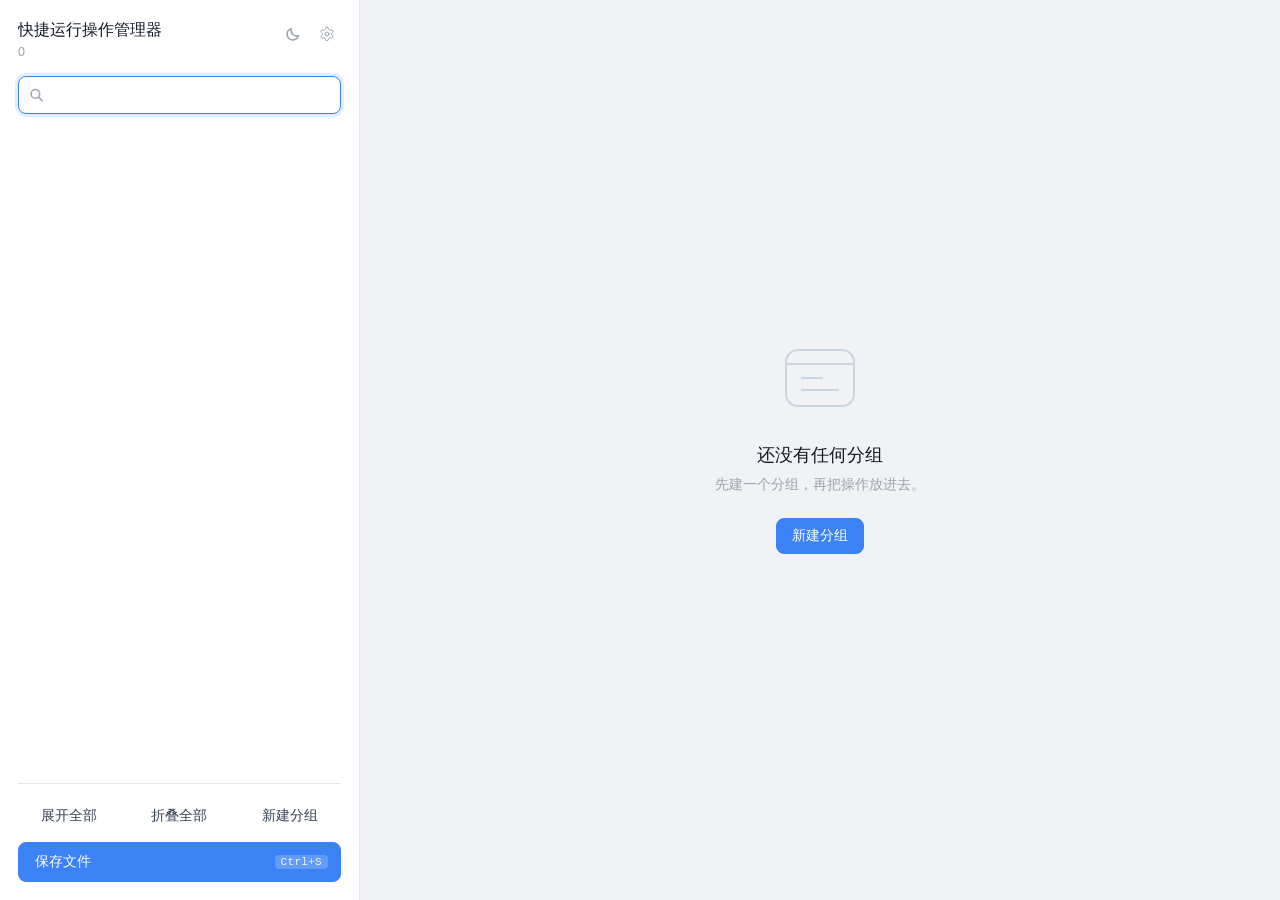
==== commit 3013d794: "项目大一统 第二次" ====
--- a/app/manager/web/index.html
+++ b/app/manager/web/index.html
@@ -349,33 +349,36 @@
 
       <section class="settings-section">
         <h3 data-i18n="about.title">关于</h3>
-        <div class="field">
-          <label data-i18n="about.version">版本</label>
-          <div class="about-value" id="about-version"></div>
-        </div>
-        <div class="field">
-          <label data-i18n="about.data_dir">数据目录</label>
-          <div class="about-path" id="about-data-dir"></div>
-          <div class="about-actions">
-            <button type="button" class="btn ghost" id="btn-about-data-dir" data-i18n="about.data_dir_change">更改</button>
-            <button type="button" class="btn primary hidden" id="btn-about-restart" data-i18n="about.restart">立即重启</button>
-          </div>
-          <p class="hint" id="about-data-hint"></p>
-        </div>
-        <div class="field">
-          <label data-i18n="about.readme">使用说明</label>
-          <button type="button" class="btn ghost" id="btn-about-readme" data-i18n="about.readme">使用说明</button>
-          <p class="hint" data-i18n="about.readme_hint"></p>
-        </div>
-        <div class="field">
-          <label data-i18n="about.reset">重置所有设置</label>
-          <button type="button" class="btn danger-ghost" id="btn-about-reset" data-i18n="about.reset">重置所有设置</button>
-          <p class="hint" data-i18n="about.reset_hint"></p>
+
+        <div class="about-row">
+          <div class="about-main">
+            <span class="about-label" data-i18n="about.data_dir">数据目录</span>
+            <p class="hint" id="about-data-hint"></p>
+          </div>
+          <div class="about-control">
+            <input type="text" id="about-data-dir" spellcheck="false" autocomplete="off">
+            <button type="button" class="btn" id="btn-about-data-dir" data-i18n="about.data_dir_change">更改</button>
+            <button type="button" class="btn" id="btn-about-data-reset" data-i18n="about.data_dir_reset">重置</button>
+          </div>
+        </div>
+
+        <div class="about-row">
+          <div class="about-main">
+            <span class="about-label" data-i18n="about.readme">使用说明</span>
+            <p class="hint" data-i18n="about.readme_hint"></p>
+          </div>
+          <button type="button" class="btn about-large" id="btn-about-readme" data-i18n="about.readme">使用说明</button>
+        </div>
+
+        <div class="about-row">
+          <span class="about-label" data-i18n="about.version">版本</span>
+          <span class="about-value" id="about-version"></span>
         </div>
       </section>
     </div>
 
-    <div class="modal-actions">
+    <div class="modal-actions split">
+      <button type="button" class="btn danger-ghost" id="btn-about-reset" data-i18n="about.reset">重置所有设置</button>
       <button type="button" class="btn primary" id="btn-settings-done" data-i18n="settings.done">完成</button>
     </div>
   </div>
--- a/app/manager/web/styles.css
+++ b/app/manager/web/styles.css
@@ -942,6 +942,36 @@
   outline: none;
   border-color: var(--blue);
   box-shadow: 0 0 0 3px var(--focus-ring);
+}
+
+/* 原生下拉框（首次启动的语言选择）：和文本框同一套外观，不留给系统默认样式。 */
+select.input {
+  width: 100%;
+  height: 38px;
+  padding: 0 8px;
+  border: 1px solid var(--border-strong);
+  border-radius: var(--radius);
+  background: var(--panel);
+  color: var(--text);
+  font-family: inherit;
+  font-size: 14px;
+  cursor: pointer;
+}
+
+select.input:focus {
+  outline: none;
+  border-color: var(--blue);
+  box-shadow: 0 0 0 3px var(--focus-ring);
+}
+
+/* 展开的选项列表也要跟着主题走，否则深色界面里会弹出一块白底系统菜单。 */
+select option {
+  background: var(--panel);
+  color: var(--text);
+}
+
+[data-theme="dark"] select {
+  color-scheme: dark;
 }
 
 input.invalid {
@@ -1567,22 +1597,64 @@
   border-top: 1px solid var(--border-soft);
 }
 
+/* ---------- 关于 ---------- */
+
+.about-row {
+  display: flex;
+  align-items: center;
+  justify-content: space-between;
+  gap: 16px;
+  padding: 10px 0;
+  border-top: 1px solid var(--border-soft);
+}
+
+.about-row:first-of-type {
+  border-top: none;
+}
+
+.about-main {
+  flex: 1;
+  min-width: 0;
+}
+
+.about-label {
+  color: var(--text-strong);
+  font-size: 13.5px;
+}
+
+.about-main .hint {
+  margin: 2px 0 0;
+}
+
+.about-control {
+  display: flex;
+  flex: none;
+  align-items: center;
+  gap: 8px;
+}
+
+.about-control input[type="text"] {
+  width: 260px;
+  font-family: "Cascadia Mono", "Consolas", monospace;
+  font-size: 12.5px;
+}
+
 .about-value {
-  color: var(--text-strong);
-  font-size: 13px;
-}
-
-.about-path {
   color: var(--text-soft);
+  font-family: "Cascadia Mono", "Consolas", monospace;
   font-size: 12.5px;
-  overflow-wrap: anywhere;
-}
-
-.about-actions {
-  display: flex;
-  flex-wrap: wrap;
-  gap: 8px;
-  margin-top: 8px;
+}
+
+/* 使用说明是这一屏唯一的主操作，给一个比普通按钮大一号的白底按钮。 */
+.btn.about-large {
+  height: 38px;
+  padding: 0 22px;
+  font-size: 13.5px;
+}
+
+/* 设置面板底部：左边「重置所有设置」，右边「完成」。 */
+.modal-actions.split {
+  justify-content: space-between;
 }
 
 /* ---------- 使用说明（Markdown） ---------- */
